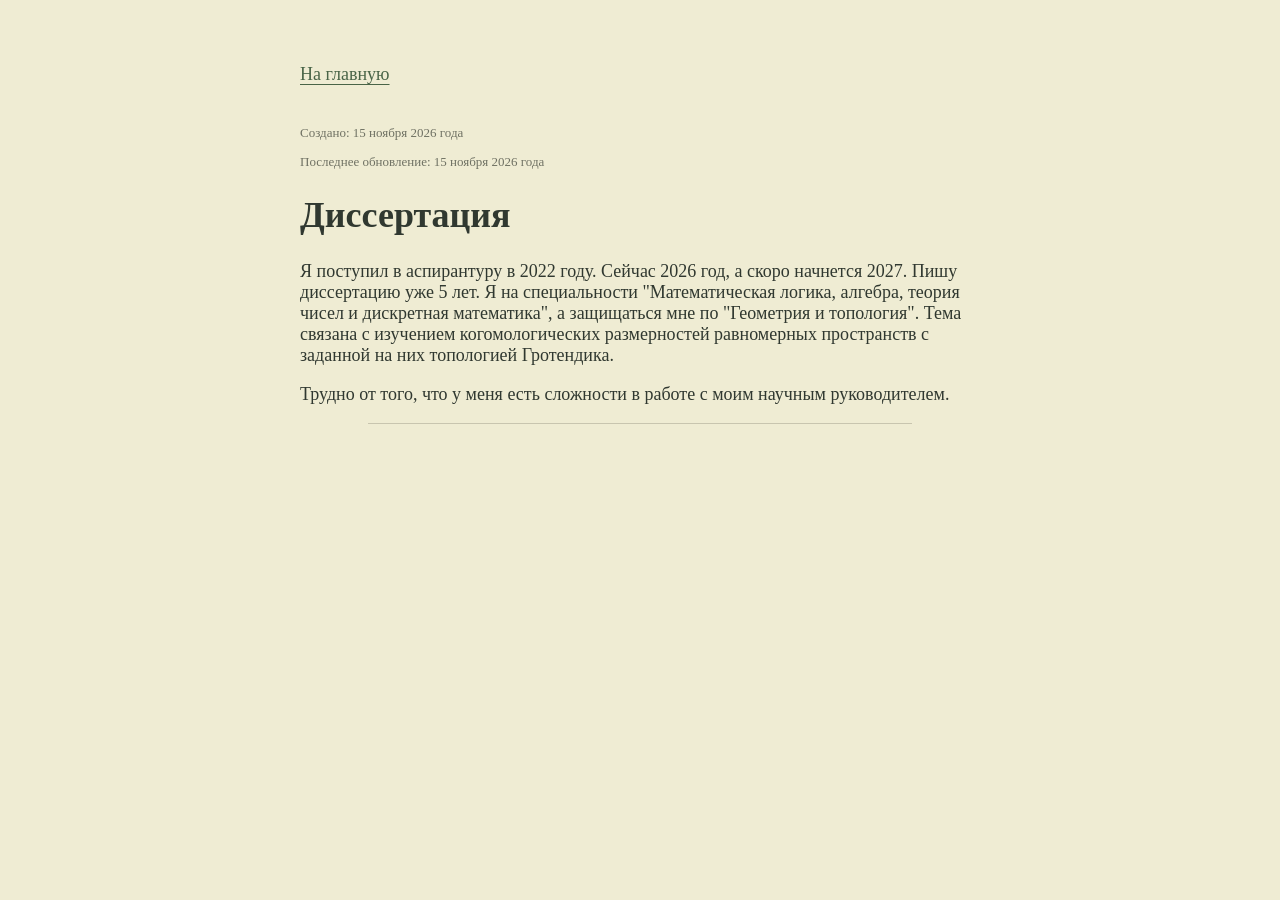
==== disser.html @ 8f172cfb "first commit" ====
<!DOCTYPE html>
<html lang="ru">

<head>
    <meta charset="UTF-8">
    <meta name="viewport" content="width=device-width, initial-scale=1.0">
    <title>Диссертация</title>
    <link rel="stylesheet" href="style.css">
</head>

<body>
    <nav><a href="index.html">На главную</a></nav>
    <main>
        <p class="detail">Создано: <time datetime="2026-11-15">15 ноября 2026 года</time></p>
        <p class="detail">Последнее обновление: <time datetime="2026-11-15">15 ноября 2026 года</time></p>
        <h1>Диссертация</h1>
        <p>Я поступил в аспирантуру в 2022 году. Сейчас 2026 год, а скоро начнется 2027. Пишу диссертацию уже 5 лет. Я на специальности "Математическая логика, алгебра, теория чисел и дискретная математика", а защищаться мне по "Геометрия и топология". Тема
            связана с изучением когомологических размерностей равномерных пространств с заданной на них топологией Гротендика.</p>
        <p>Трудно от того, что у меня есть сложности в работе с моим научным руководителем.</p>
        <hr>
    </main>
    <aside>
        <script src="https://giscus.app/client.js" data-repo="ParaDogs/site-comments" data-repo-id="R_kgDOVvAxNg" data-category="Announcements" data-category-id="DIC_kwDOVvAxNs4DLLA1" data-mapping="pathname" data-strict="0" data-reactions-enabled="1" data-emit-metadata="0"
            data-input-position="bottom" data-theme="preferred_color_scheme" data-lang="ru" crossorigin="anonymous" async>
        </script>
    </aside>
</body>

</html>
---- style.css ----
:root {
    --main-color: #efecd3;
    --text-color: #303830;
    --text-details-color: #6f7163;
    --text-link-color: #496447;
    --text-link-hover: #263d25;
    --outline-color: darksalmon;
    --border-color: #c8c5af;
}

body {
    max-width: 680px;
    margin: 0 auto;
    padding: 64px 24px;
    background-color: var(--main-color);
    color: var(--text-color);
    font-family: Georgia, serif;
    font-size: 18px;
    /* line-height: 1.7; */
}

a {
    color: var(--text-link-color);
    text-decoration-thickness: 1px;
    text-underline-offset: 4px;
}

a:hover {
    color: var(--text-link-hover);
}

:focus-visible {
    outline: 2px solid var(--outline-color);
    outline-offset: 2px;
}

hr {
    border: none;
    border-top: 1px solid var(--border-color);
    margin-left: 10%;
    margin-right: 10%;
}

nav {
    display: flex;
    flex-wrap: wrap;
    gap: 16px;
}

header {
    padding-bottom: 32px;
    border-bottom: 1px solid var(--border-color);
}

main {
    margin-top: 40px;
}

h1 {
    font-size: 36px;
    line-height: 1.2;
}

h2 {
    font-size: 26px;
}

.card {
    padding-left: 10px;
    margin-bottom: 10px;
    border: 1px solid var(--border-color);
    border-radius: 10px;
    border-style: dashed;
}

.detail {
    color: var(--text-details-color);
    font-size: small;
}
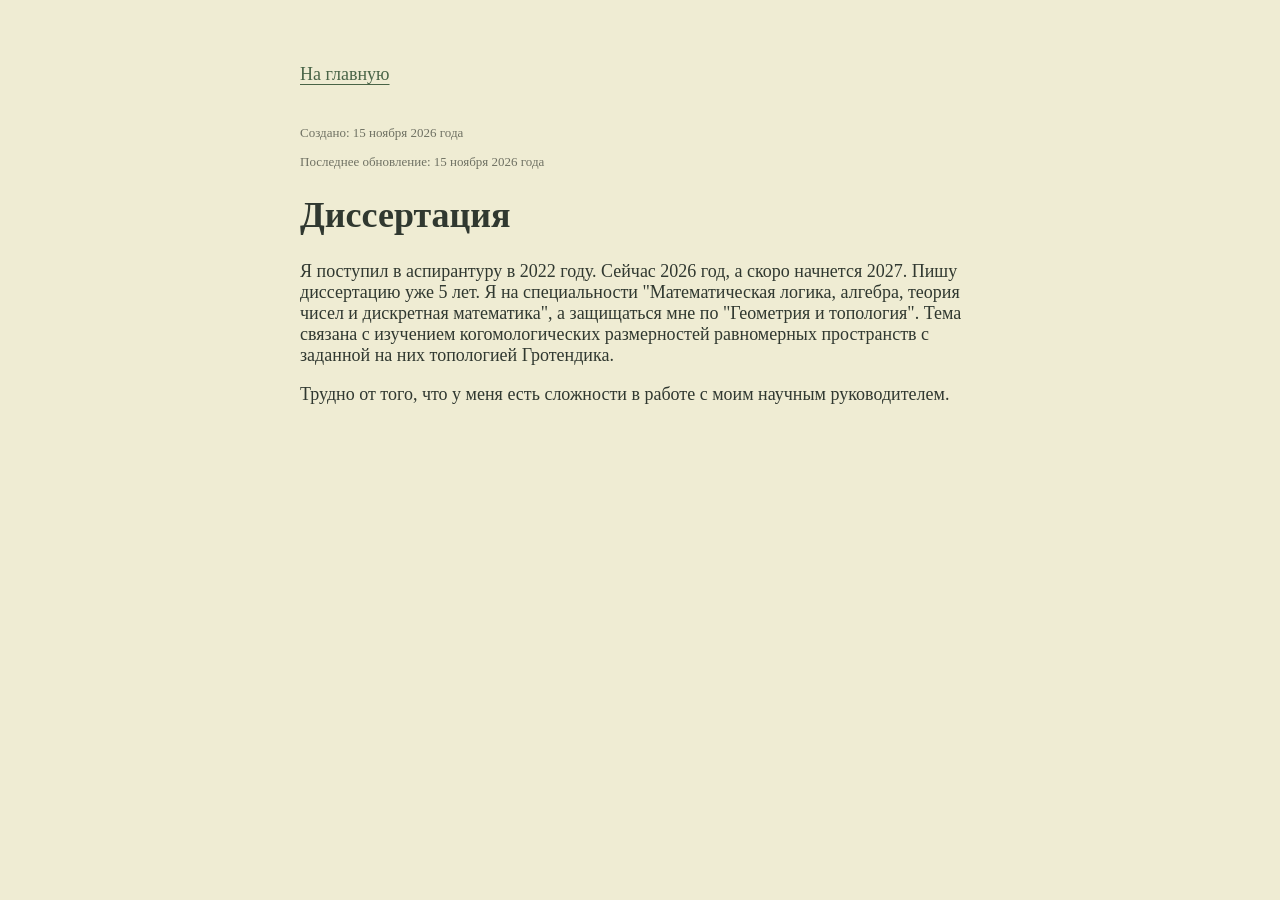
==== commit 31551aa9: "favicon" ====
--- a/disser.html
+++ b/disser.html
@@ -6,6 +6,7 @@
     <meta name="viewport" content="width=device-width, initial-scale=1.0">
     <title>Диссертация</title>
     <link rel="stylesheet" href="style.css">
+    <link rel="icon" href="favicon.svg" type="image/svg+xml">
 </head>
 
 <body>
@@ -17,11 +18,10 @@
         <p>Я поступил в аспирантуру в 2022 году. Сейчас 2026 год, а скоро начнется 2027. Пишу диссертацию уже 5 лет. Я на специальности "Математическая логика, алгебра, теория чисел и дискретная математика", а защищаться мне по "Геометрия и топология". Тема
             связана с изучением когомологических размерностей равномерных пространств с заданной на них топологией Гротендика.</p>
         <p>Трудно от того, что у меня есть сложности в работе с моим научным руководителем.</p>
-        <hr>
     </main>
     <aside>
-        <script src="https://giscus.app/client.js" data-repo="ParaDogs/site-comments" data-repo-id="R_kgDOVvAxNg" data-category="Announcements" data-category-id="DIC_kwDOVvAxNs4DLLA1" data-mapping="pathname" data-strict="0" data-reactions-enabled="1" data-emit-metadata="0"
-            data-input-position="bottom" data-theme="preferred_color_scheme" data-lang="ru" crossorigin="anonymous" async>
+        <script src="https://giscus.app/client.js" data-repo="ParaDogs/paradogs.github.io" data-repo-id="R_kgDOVvCACg" data-category="Announcements" data-category-id="DIC_kwDOVvCACs4DLLX4" data-mapping="pathname" data-strict="0" data-reactions-enabled="1" data-emit-metadata="0"
+            data-input-position="bottom" data-theme="noborder_light" data-lang="ru" crossorigin="anonymous" async>
         </script>
     </aside>
 </body>
--- a/style.css
+++ b/style.css
@@ -76,4 +76,8 @@
 .detail {
     color: var(--text-details-color);
     font-size: small;
+}
+
+.donat-qr {
+    width: 250px;
 }
